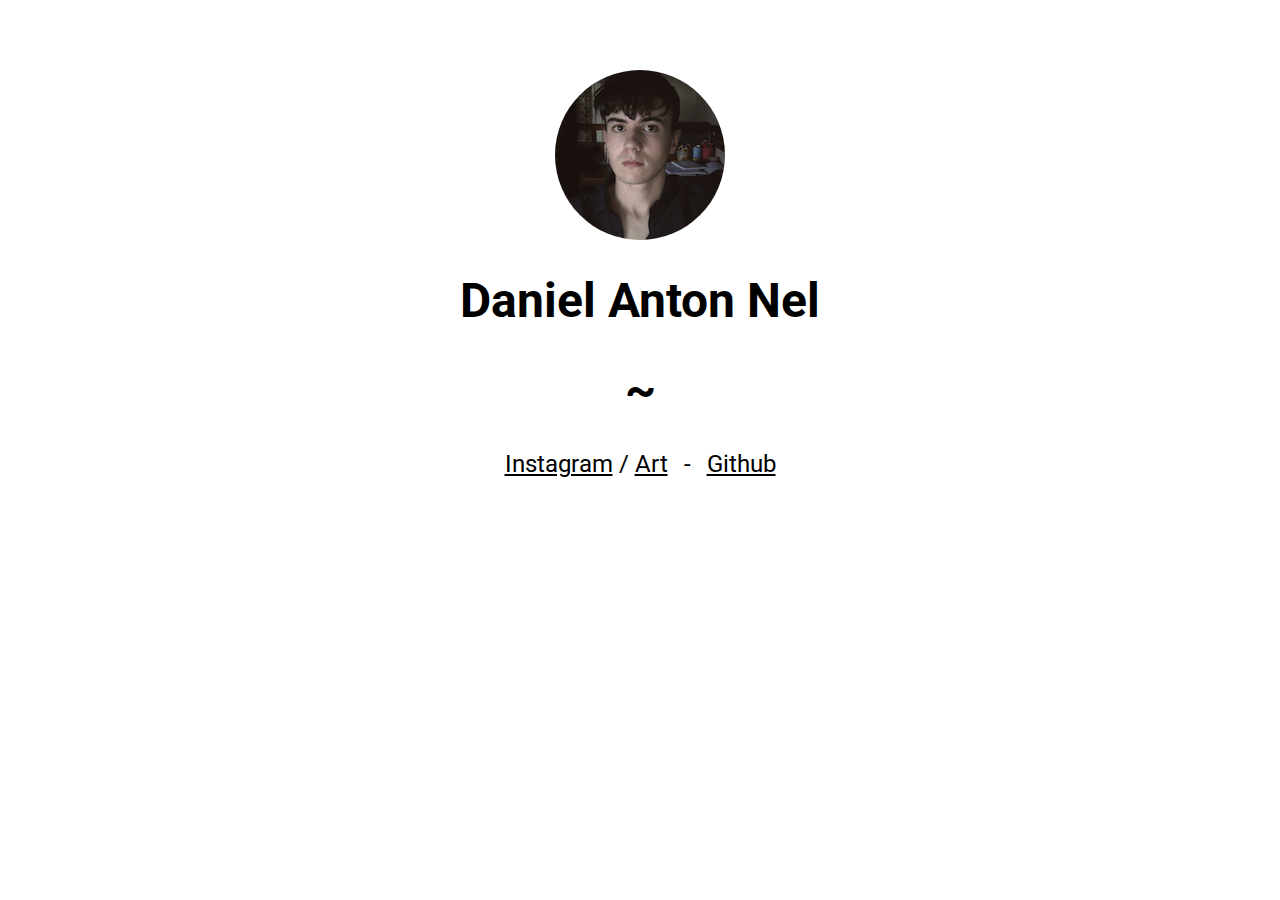
==== index.html @ 47785835 "title, just a detail, unimportant" ====
<!DOCTYPE html>
<html>
<head>
  <title>Daniel Nel</title>
  <link rel="stylesheet" href="/index.css">
  <script src="/hov.js"></script>
  <link href='https://fonts.googleapis.com/css?family=Roboto' rel='stylesheet' type='text/css'>
  <meta name="viewport" content="width=device-width, initial-scale=1.0, user-scalable=no">
</head>
<body>
  <div class="container">

    <img src="/me.png" id="static">
    <img src="/me.gif" id="dynamic">
    <h1>Daniel Anton Nel</h1>
    <h1 class="wave">~</h1>
    <ul id="hov">
      <li>
        <a href="https://instagram.com/d_a_nel">Instagram</a>
        /
        <a href="https://instagram.com/danielnelart">Art</a>
      </li>
      <li class="mist">-</li>
      <li><a href="https://github.com/d-nel">Github</a></li>
    </ul>

  </div>
</body>
</html>
---- index.css ----
.container {
  position: relative;
  width: 100%;
  text-align: center;
  font-size: 24px;
  font-family: 'Roboto';
  cursor: default;
  margin-top: 70px;
}

ul {
  display: inline-block;
  list-style: none;
  padding: 0;
  margin: 0;
  clear: both;
}

li {
  float: left;
  margin: 0 8px;
}

.light {
  margin: 0;
}

a {
  color: #000;
  cursor: pointer;
}

#static {
  display: block;
  margin-left: auto;
  margin-right: auto;
  -moz-border-radius: 170px / 170px;
	-webkit-border-radius: 170px / 170px;
	border-radius: 170px / 170px;
}

#dynamic {
  display: none;
  margin-left: auto;
  margin-right: auto;
  -moz-border-radius: 170px / 170px;
  -webkit-border-radius: 170px / 170px;
  border-radius: 170px / 170px;
}


@media (max-width: 500px) {

  .container {
    font-size: 18px;
    margin-top: 40px;
  }

  h1 {
    margin-bottom: 0;
  }

  .wave {
    margin: 0;
  }

  li {
    margin-top: 12px;
    float: none;
  }

  /* when no longer needed */
  /* i disappear into the mist */
  .mist {
    display: none;
    margin: 0;
  }
}
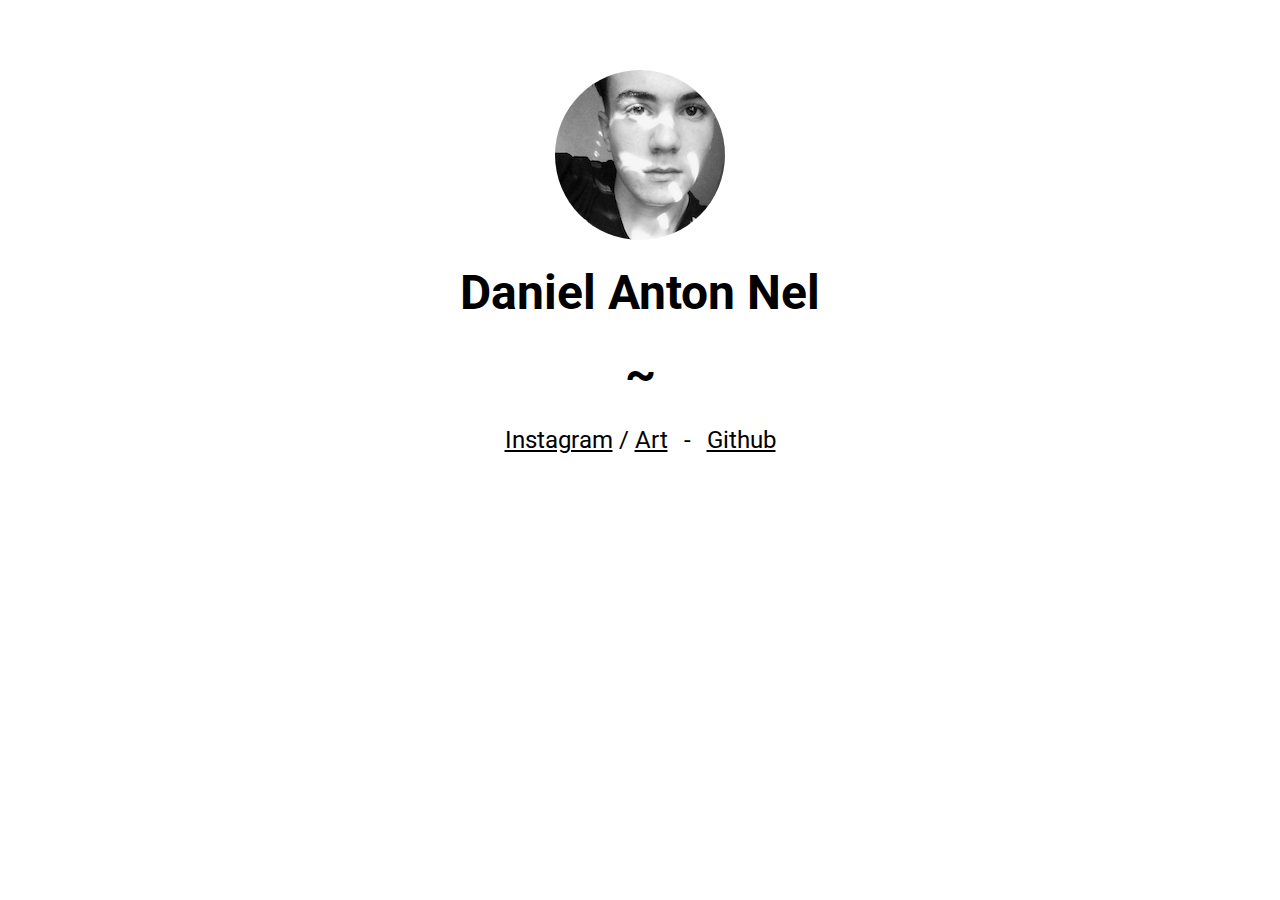
==== commit d27aaf8b: "hidden from view - make me new" ====
--- a/index.html
+++ b/index.html
@@ -4,8 +4,17 @@
   <title>Daniel Nel</title>
   <link rel="stylesheet" href="/index.css">
   <script src="/hov.js"></script>
-  <link href='https://fonts.googleapis.com/css?family=Roboto' rel='stylesheet' type='text/css'>
+  <link href='https://fonts.googleapis.com/css?family=Roboto:400,300' rel='stylesheet' type='text/css'>
   <meta name="viewport" content="width=device-width, initial-scale=1.0, user-scalable=no">
+  <script>
+    (function(i,s,o,g,r,a,m){i['GoogleAnalyticsObject']=r;i[r]=i[r]||function(){
+    (i[r].q=i[r].q||[]).push(arguments)},i[r].l=1*new Date();a=s.createElement(o),
+    m=s.getElementsByTagName(o)[0];a.async=1;a.src=g;m.parentNode.insertBefore(a,m)
+    })(window,document,'script','https://www.google-analytics.com/analytics.js','ga');
+
+    ga('create', 'UA-79243752-1', 'auto');
+    ga('send', 'pageview');
+  </script>
 </head>
 <body>
   <div class="container">
@@ -13,6 +22,10 @@
     <img src="/me.png" id="static">
     <img src="/me.gif" id="dynamic">
     <h1>Daniel Anton Nel</h1>
+
+    <!-- <p class="desc">
+      Hello, world!
+    </p> -->
     <h1 class="wave">~</h1>
     <ul id="hov">
       <li>
@@ -22,6 +35,8 @@
       </li>
       <li class="mist">-</li>
       <li><a href="https://github.com/d-nel">Github</a></li>
+      <!-- <li class="mist">-</li>
+      <li><a href="https://ello.co/nelable">Ello</a></li> -->
     </ul>
 
   </div>
--- a/index.css
+++ b/index.css
@@ -4,8 +4,20 @@
   text-align: center;
   font-size: 24px;
   font-family: 'Roboto';
+  margin-top: 70px;
+}
+
+h1 {
+  margin: 24px 0;
+}
+
+.desc {
+  font-size: 20px;
+  margin: 0;
+}
+
+.wave {
   cursor: default;
-  margin-top: 70px;
 }
 
 ul {
@@ -34,20 +46,19 @@
   display: block;
   margin-left: auto;
   margin-right: auto;
-  -moz-border-radius: 170px / 170px;
-	-webkit-border-radius: 170px / 170px;
-	border-radius: 170px / 170px;
+  -moz-border-radius: 100% / 100%;
+  -webkit-border-radius: 100% / 100%;
+  border-radius: 100% / 100%;
 }
 
 #dynamic {
   display: none;
   margin-left: auto;
   margin-right: auto;
-  -moz-border-radius: 170px / 170px;
-  -webkit-border-radius: 170px / 170px;
-  border-radius: 170px / 170px;
+  -moz-border-radius: 100% / 100%;
+  -webkit-border-radius: 100% / 100%;
+  border-radius: 100% / 100%;
 }
-
 
 @media (max-width: 500px) {
 
@@ -58,6 +69,10 @@
 
   h1 {
     margin-bottom: 0;
+  }
+
+  .desc {
+    margin: 10px 0;
   }
 
   .wave {
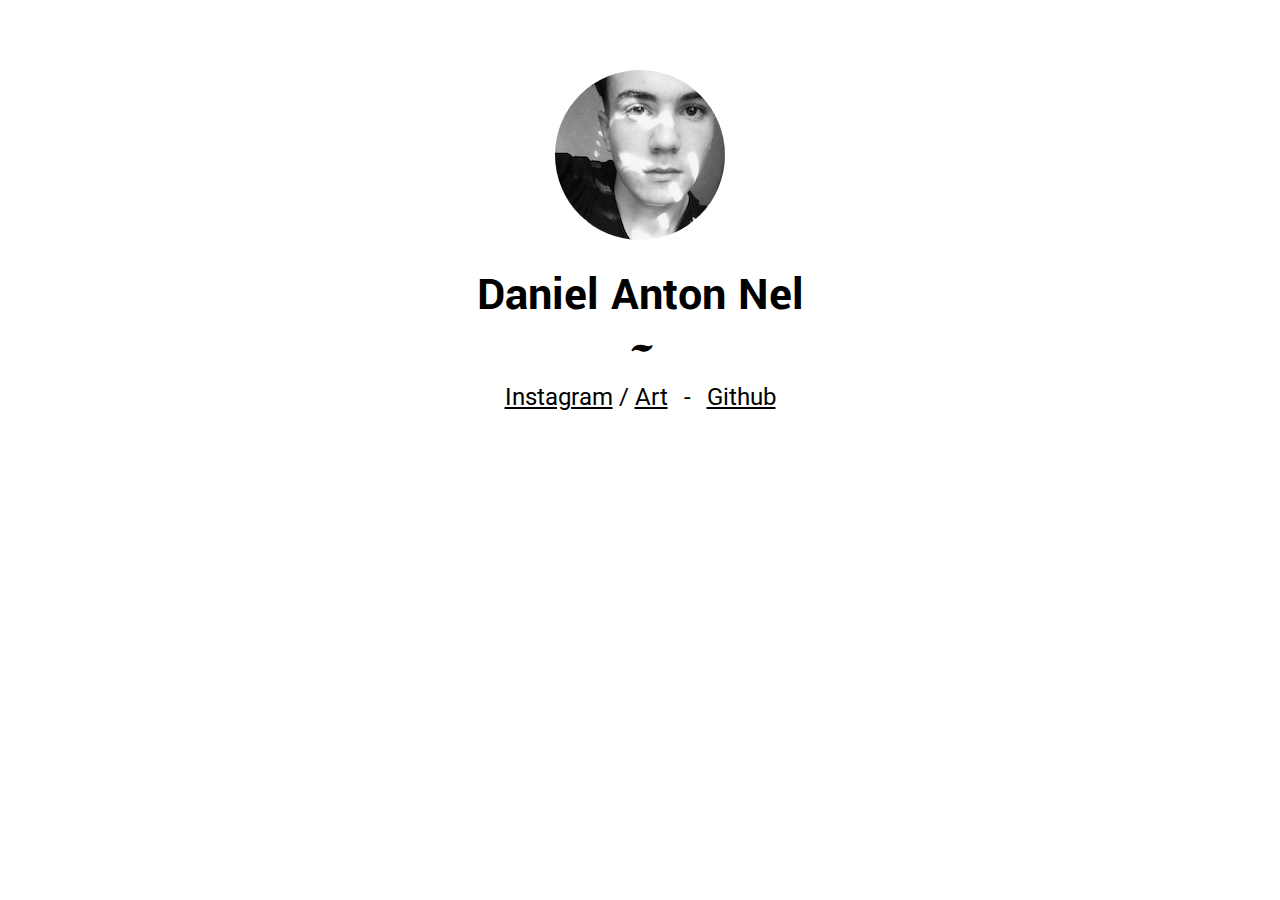
==== commit 731ebd4d: "default, the same, uniform" ====
--- a/index.html
+++ b/index.html
@@ -4,7 +4,9 @@
   <title>Daniel Nel</title>
   <link rel="stylesheet" href="/index.css">
   <script src="/hov.js"></script>
-  <link href='https://fonts.googleapis.com/css?family=Roboto:400,300' rel='stylesheet' type='text/css'>
+  <link href='https://fonts.googleapis.com/css?family=Roboto' rel='stylesheet' type='text/css'>
+  <link href='https://fonts.googleapis.com/css?family=Yantramanav' rel='stylesheet' type='text/css'>
+  <link href='https://fonts.googleapis.com/css?family=Lobster' rel='stylesheet' type='text/css'>
   <meta name="viewport" content="width=device-width, initial-scale=1.0, user-scalable=no">
   <script>
     (function(i,s,o,g,r,a,m){i['GoogleAnalyticsObject']=r;i[r]=i[r]||function(){
@@ -21,7 +23,7 @@
 
     <img src="/me.png" id="static">
     <img src="/me.gif" id="dynamic">
-    <h1>Daniel Anton Nel</h1>
+    <h1 class="name">Daniel Anton Nel</h1>
 
     <!-- <p class="desc">
       Hello, world!
--- a/index.css
+++ b/index.css
@@ -11,13 +11,21 @@
   margin: 24px 0;
 }
 
+.name {
+  font-family: 'Yantramanav';
+  margin-bottom: 0px;
+}
+
 .desc {
   font-size: 20px;
   margin: 0;
 }
 
 .wave {
+  height: 28px;
   cursor: default;
+  font-family: 'Lobster';
+  margin-top: 5px;
 }
 
 ul {
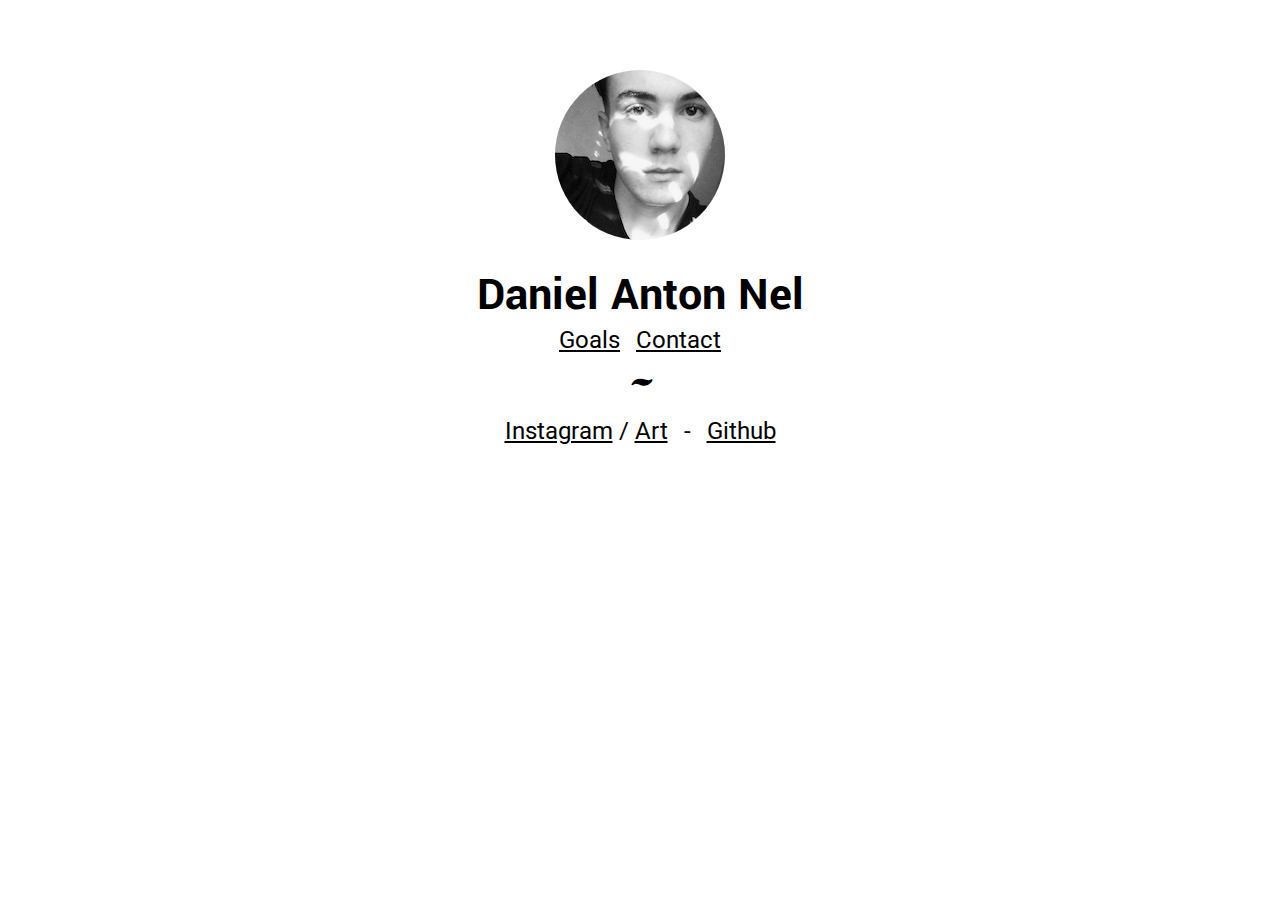
==== commit d7647923: "in a sentence ûuu know me" ====
--- a/index.html
+++ b/index.html
@@ -28,19 +28,28 @@
     <!-- <p class="desc">
       Hello, world!
     </p> -->
-    <h1 class="wave">~</h1>
-    <ul id="hov">
-      <li>
-        <a href="https://instagram.com/d_a_nel">Instagram</a>
-        /
-        <a href="https://instagram.com/danielnelart">Art</a>
-      </li>
-      <li class="mist">-</li>
-      <li><a href="https://github.com/d-nel">Github</a></li>
-      <!-- <li class="mist">-</li>
-      <li><a href="https://ello.co/nelable">Ello</a></li> -->
-    </ul>
+    <div id="hov" style="display:inline-block;">
+      <ul>
+        <!-- <li><a href="/blog">Blog</a></li> -->
+        <li><a href="/goals">Goals</a></li>
+        <li><a href="/contact">Contact</a></li>
+      </ul>
 
+      <h1 class="wave">~</h1>
+
+      <ul>
+        <li>
+          <a href="https://instagram.com/d_a_nel">Instagram</a>
+          /
+          <a href="https://instagram.com/danielnelart">Art</a>
+        </li>
+        <li class="mist">-</li>
+        <li><a href="https://github.com/d-nel">Github</a></li>
+        <!-- <li class="mist">-</li>
+        <li><a href="https://ello.co/nelable">Ello</a></li> -->
+      </ul>
+
+    </div>
   </div>
 </body>
 </html>
--- a/index.css
+++ b/index.css
@@ -84,7 +84,9 @@
   }
 
   .wave {
-    margin: 0;
+    margin-top: 10px;
+    height: 20px;
+    font-size: 36px;
   }
 
   li {
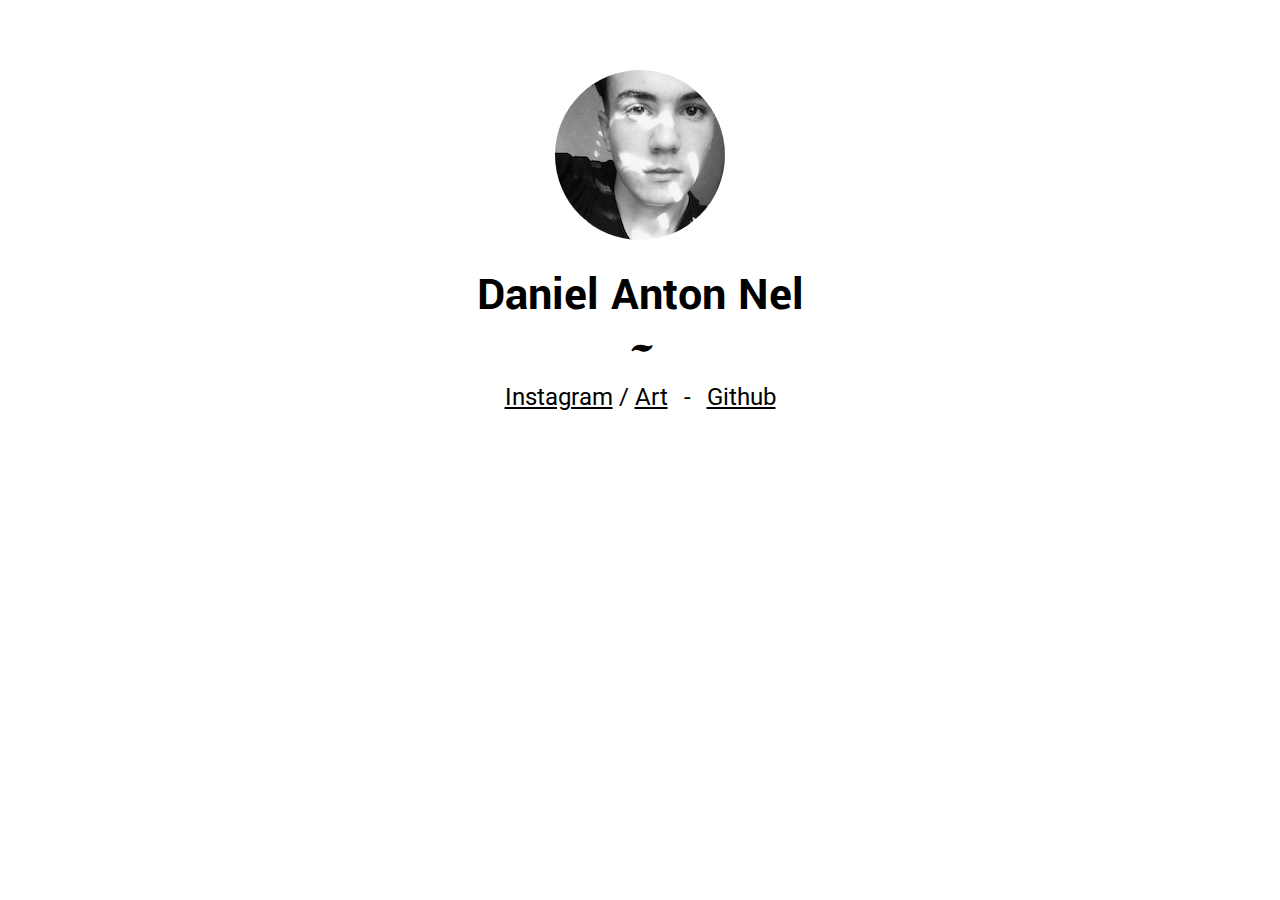
==== commit ed7ae516: "fewer links in the chain" ====
--- a/index.html
+++ b/index.html
@@ -8,6 +8,7 @@
   <link href='https://fonts.googleapis.com/css?family=Yantramanav' rel='stylesheet' type='text/css'>
   <link href='https://fonts.googleapis.com/css?family=Lobster' rel='stylesheet' type='text/css'>
   <meta name="viewport" content="width=device-width, initial-scale=1.0, user-scalable=no">
+  <meta name="description" content="Hello, I'm Daniel: an eighteen year old artist and programmer.">
   <script>
     (function(i,s,o,g,r,a,m){i['GoogleAnalyticsObject']=r;i[r]=i[r]||function(){
     (i[r].q=i[r].q||[]).push(arguments)},i[r].l=1*new Date();a=s.createElement(o),
@@ -29,11 +30,6 @@
       Hello, world!
     </p> -->
     <div id="hov" style="display:inline-block;">
-      <ul>
-        <!-- <li><a href="/blog">Blog</a></li> -->
-        <li><a href="/goals">Goals</a></li>
-        <li><a href="/contact">Contact</a></li>
-      </ul>
 
       <h1 class="wave">~</h1>
 
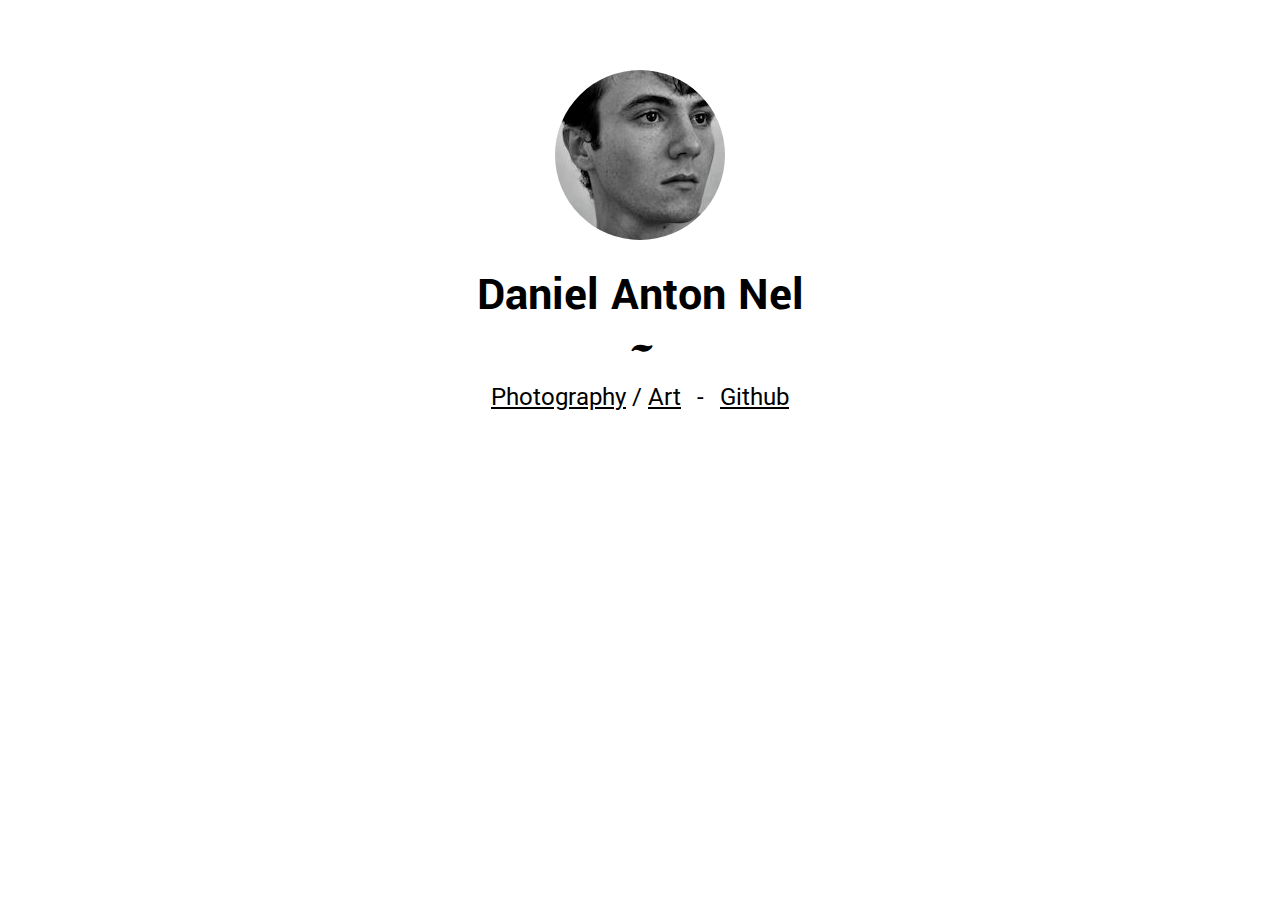
==== commit 495b3df8: "a new face, a new age" ====
--- a/index.html
+++ b/index.html
@@ -8,7 +8,7 @@
   <link href='https://fonts.googleapis.com/css?family=Yantramanav' rel='stylesheet' type='text/css'>
   <link href='https://fonts.googleapis.com/css?family=Lobster' rel='stylesheet' type='text/css'>
   <meta name="viewport" content="width=device-width, initial-scale=1.0, user-scalable=no">
-  <meta name="description" content="Hello, I'm Daniel: an eighteen year old artist and programmer.">
+  <meta name="description" content="Hello, I'm Daniel: an nineteen year old artist and programmer.">
   <script>
     (function(i,s,o,g,r,a,m){i['GoogleAnalyticsObject']=r;i[r]=i[r]||function(){
     (i[r].q=i[r].q||[]).push(arguments)},i[r].l=1*new Date();a=s.createElement(o),
@@ -35,10 +35,11 @@
 
       <ul>
         <li>
-          <a href="https://instagram.com/d_a_nel">Instagram</a>
+          <a href="https://instagram.com/d_a_nel">Photography</a>
           /
           <a href="https://instagram.com/danielnelart">Art</a>
         </li>
+
         <li class="mist">-</li>
         <li><a href="https://github.com/d-nel">Github</a></li>
         <!-- <li class="mist">-</li>
